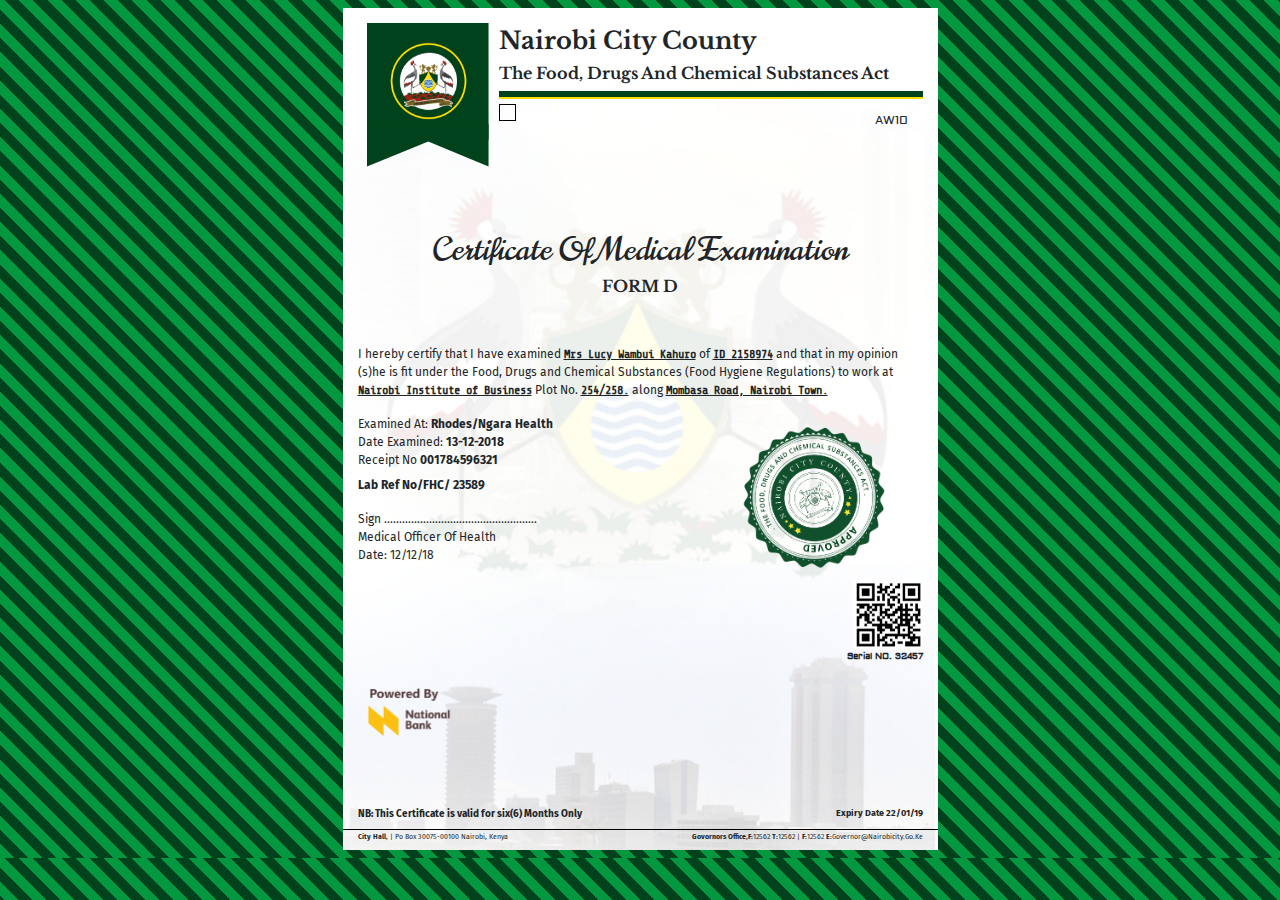
==== index.html @ 6d0f9f7b "qr code" ====
<!doctype html>
<html>
<head>
<meta charset="utf-8">
<title class="">Certificate Of Medical Examination </title>
<link href="https://fonts.googleapis.com/css?family=Libre+Baskerville:400,400i,700|Open+Sans:300,400,600,700&display=swap" rel="stylesheet">
<link href="https://fonts.googleapis.com/css?family=Aldrich|Fira+Sans:200,300,400,500,700,800,900|Norican&display=swap&subset=cyrillic" rel="stylesheet">
<link href="https://fonts.googleapis.com/css?family=Share+Tech+Mono&display=swap" rel="stylesheet">
<link rel="stylesheet" href="css/bootstrap.min.css">
<link rel="stylesheet" href="css/style.css">
</head>

<body>
<center>
	<div class="container-fluid a4-size m-2 position-relative">
		
 		 <header>
		<div class="col-12 d-flex p-0 mb-2">
	  	<div class="col-3 p-0">
			<div class="figure-img">
				<img src="img/Group 24.png">	
			 </div>		
			
		</div>
			
			<div class="col-9 p-0">
				<div class="col-12 row p-0 pt-1">
					<h2 class="text-left">Nairobi City County</h2>
					<h5 class="text-left">The food, Drugs and chemical substances act</h5>
				</div>
				
				<div class="green"></div>
				<div class="yellow"></div>
				<div class="row col-12 p-0">
					<span class="duration"><p class="serial position-absolute other-num text-right">AW10</p></span>
				</div>
			</div>
	  	</div>	
	</header>
		<section class="row">
			<div class="col-12">
				<h1 class="mt-5">Certificate Of Medical Examination </h1>
				<h5 class="mb-5">FORM D</h5>
				
<!--				main content-->
				
				<p class="mt-2 text-left col-12 mb-3 p-0">
					I hereby certify that I have examined  <span class="content-field"> Mrs Lucy Wambui Kahuro</span>    of  <span class="content-field"> ID 2158974</span>    and that in my opinion (s)he is fit under the Food, Drugs and Chemical Substances (Food Hygiene Regulations) to work at <span class="content-field"> Nairobi Institute of Business</span> Plot No. <span class="content-field">254/258.</span> along <span class="content-field">Mombasa Road, Nairobi Town.</span>
				</p>
				
<!--				examination details-->
				<div class="row">
					<div class="col-7 dropleft text-left">
					<div class="col-12 dropleft text-left mb-3 p-0">
									
					<p class="text-capitalize mb-0">Examined At: <b>Rhodes/Ngara Health</b></p>
					<p class="text-capitalize mb-0">Date Examined:<b> 13-12-2018</b></p>
					<p class="text-capitalize">Receipt No <b>001784596321</b></p>
					<p class="text-capitalize"><b>Lab Ref No/FHC/ 23589</b></p>	
				</div>
				
				<!--				examination details-->
				<div class="col-12 dropleft text-left p-0 mb-3 mt-3">
									
					<p class="text-capitalize mb-0">Sign ……………………………………………</p>
					<p class="text-capitalize mb-0">Medical Officer Of Health</p>
					<p class="text-capitalize">Date: 12/12/18</p>					
				</div>
				</div>
				<div class="col-5 dropright text-right d-flex align-items-center libre-bold justify-content-center">
					<p class="text-capitalize d-none">Official stamp</p>
					<img src="img/stamp.png" height="160px";>
				</div>
				</div>
				<div class="row footer">
					<div class="img dropright col-12">
						<img src="img/5d37325ea1ff6.png" class="dropright float-right" height="70px";>
					</div>
					<div class="text-right dropright col-12"><p class="serial">Serial NO. 32457  </p></div>
					<div class="col-6 dropleft text-left mt-3">
					<img src="img/NBK logo.png" class="nbk">
				</div>
				
				
				</div>
			</div>
		</section>
		
<!--		fotter area-->
		<div class="footer-container text-left position-absolute">
			<footer class="row">
				<div class="col-6">
					<p class="dropleft font-10"><b>NB: This Certificate is valid for six(6) Months Only</b></p>
				</div>
				<div class="col-6 text-right">
					<p class="dropleft font-9"><b>Expiry Date 22/01/19</b> </p>
				</div>
				<div class="hr1 col-12"></div>
				<div class="col-6">
					<p class="dropleft"><b>City Hall</b>, | Po Box 30075-00100 Nairobi, Kenya</p>
				</div>
				<div class="col-6 text-right">
					<p class="dropleft"><b>Govornors Office</b>,<b>F:</b>12562 <b>T:</b>12562 | <b>F:</b>12562 <b>E:</b>Governor@Nairobicity.Go.Ke </p>
				</div>
			</footer>
		</div>
	</div>	
</center>
</body>
</html>
---- css/style.css ----
@charset "utf-8";
/* CSS Document */
body{
	font-family: 'Open Sans', sans-serif;
	font-size: 12px;
	background: repeating-linear-gradient(    45deg,    #039840,    #039840 10px,    #00421b 10px,    #00421b 20px  );
}
.libre-bold{
	font-family: 'Libre Baskerville', serif;
	font-weight: bold;
}
.libre-reg{
	font-family: 'Libre Baskerville', serif;
	font-weight:300;
}
.a4-size{
	width: 595px;
    height: 842px;
   
    background: url("img/Group 31.jpg");
    /* background-attachment: fixed; */
    background-size: cover;
    background-repeat: no-repeat;
	padding-top: 15px;
	padding-bottom: 15px;
}
.qr-container{
	width: 105px;
	height: 105px;
	border: 1px solid black;
}
p{
	margin-bottom:7.5px;
}
h4{
	font-size: 15px;
	font-weight: bold;
}

header h3{
	font-size: 27px;
	font-weight: bold;
	text-transform: uppercase;
	white-space: nowrap;
}

header h2{
	font-size: 24px;
	font-weight: bold;
	font-family: 'Libre Baskerville', serif;
	text-transform: capitalize;
	white-space: nowrap;
}

header h5,h5{
	font-size: 16px;
	font-weight: bold;
	font-family: 'Libre Baskerville', serif;
	text-transform: capitalize;
	white-space: nowrap;
}


.duration{
	    padding: 7.5px;
    border: 1px solid black;
}
.table td{
	padding: 7.5px;
}

.green{
	display: block;
	height: 8px;
	color: green;
	width: 100%;
	background: #00421B;
	border-bottom: 2px solid #FFDE00;
	margin-bottom: 5px;
}

.note{
	font-size: 8px;
}

.nbk{
	    height: 50px;
    /* float: right; */
    /* height: 30px; */
    /* position: absolute; */
    right: 10px;
    bottom: -35px;
}
.locence-no{
	background: rgba(255, 222, 0, .35);
}
h1{
	font-family: 'Norican', cursive;
	font-size: 32px;
}
p{
	font-family: 'Fira Sans', sans-serif;
}
h2{
	    font-size: 34px;
    font-weight: bold;
    font-family: ro;
}
.serial{
	font-family: 'Aldrich', sans-serif;
}
.hr1{
	background: black;
	width: 100%;
	height: 1px;
	margin-bottom: 2px;
}
.footer{
	font-size: 9px;
    font-weight: 700;
}

.hr2{
	background: black;
	width: 100%;
	height: 4px;
}

.other-num{
	left: 15px;
	right: 15px;
    font-size: 12px;
    font-weight: 500;
    top: 8px;
}
.content-field{
	font-family: 'Share Tech Mono', monospace;
    font-weight: bold;
    text-decoration: underline;
}
footer p{
	font-size: 7px;
}
.footer-container{
	
	bottom: 0px;
	width: 95%;
}
.font-10{
	font-size: 10px !important;
}
.font-9{
	font-size: 9px !important;
}
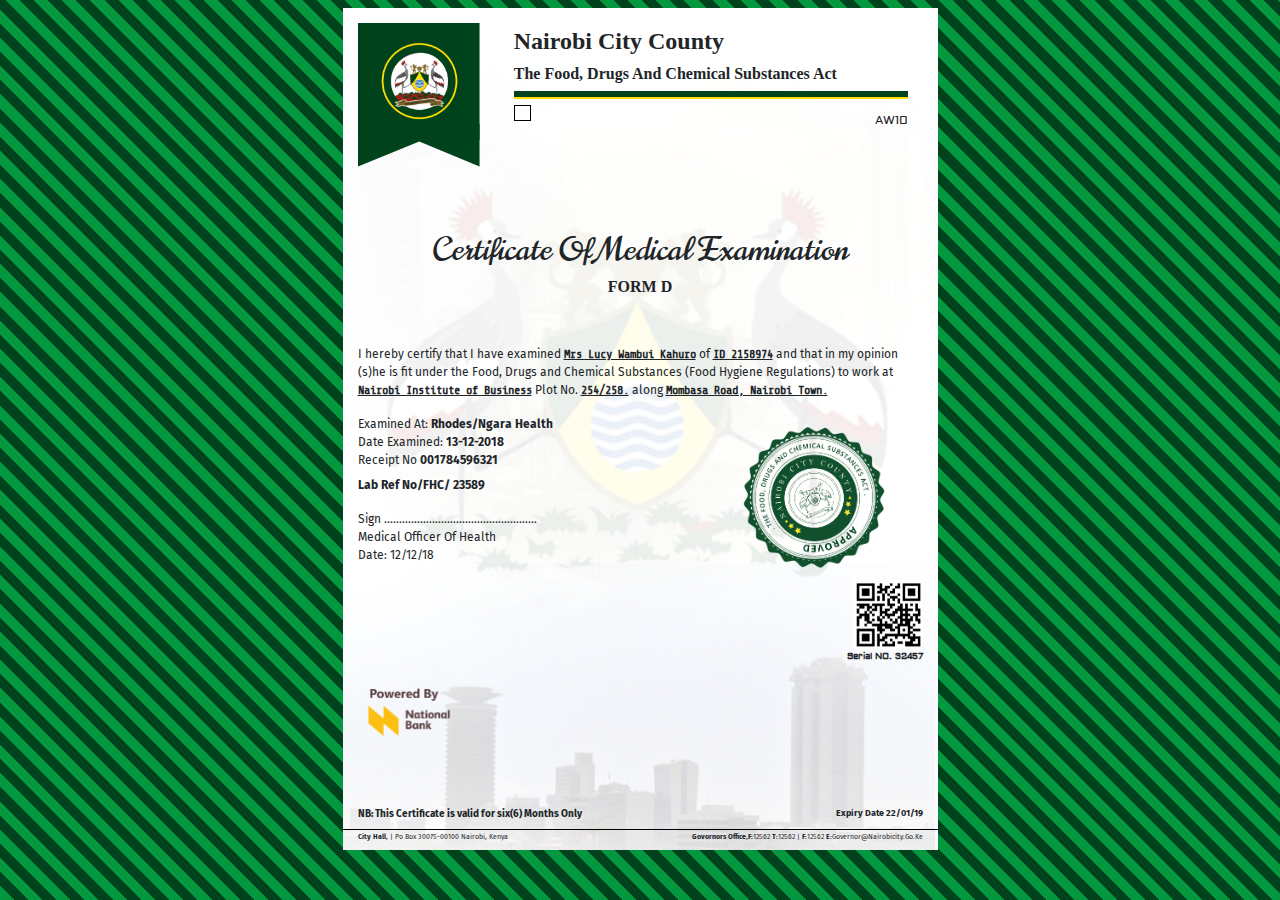
==== commit 1c583362: "print styling" ====
--- a/index.html
+++ b/index.html
@@ -1,110 +1,106 @@
 <!doctype html>
 <html>
-<head>
-<meta charset="utf-8">
-<title class="">Certificate Of Medical Examination </title>
-<link href="https://fonts.googleapis.com/css?family=Libre+Baskerville:400,400i,700|Open+Sans:300,400,600,700&display=swap" rel="stylesheet">
-<link href="https://fonts.googleapis.com/css?family=Aldrich|Fira+Sans:200,300,400,500,700,800,900|Norican&display=swap&subset=cyrillic" rel="stylesheet">
-<link href="https://fonts.googleapis.com/css?family=Share+Tech+Mono&display=swap" rel="stylesheet">
-<link rel="stylesheet" href="css/bootstrap.min.css">
-<link rel="stylesheet" href="css/style.css">
-</head>
-
-<body>
-<center>
-	<div class="container-fluid a4-size m-2 position-relative">
-		
- 		 <header>
-		<div class="col-12 d-flex p-0 mb-2">
-	  	<div class="col-3 p-0">
-			<div class="figure-img">
-				<img src="img/Group 24.png">	
-			 </div>		
-			
+	<head>
+		<meta charset="utf-8">
+		<title class="">Certificate Of Medical Examination </title>
+		<!-- <link href="https://fonts.googleapis.com/css?family=Libre+Baskerville:400,400i,700|Open+Sans:300,400,600,700&display=swap" rel="stylesheet"> -->
+		<link href="https://fonts.googleapis.com/css?family=Roboto:400,500,700&display=swap" rel="stylesheet">
+		<link href="https://fonts.googleapis.com/css?family=Aldrich|Fira+Sans:200,300,400,500,700,800,900|Norican&display=swap&subset=cyrillic" rel="stylesheet">
+		<link href="https://fonts.googleapis.com/css?family=Share+Tech+Mono&display=swap" rel="stylesheet">
+		<link rel="stylesheet" href="css/bootstrap.min.css">
+		<link rel="stylesheet" href="css/style.css">
+	</head>
+	<body>
+		<div class="container-fluid a4-size m-2 position-relative">
+			<header>
+				<div class="container-fluid">
+					<div class="row mb-2">
+						<div class="col-3 p-0">
+							<div class="figure-img">
+								<img src="img/Group 24.png">
+							</div>
+						</div>
+						<div class="col-9 pt-1">
+							<div class="cert-title">
+								<h2>Nairobi City County</h2>
+								<h5>The food, Drugs and chemical substances act</h5>
+							</div>
+							<div class="green"></div>
+							<div class="yellow"></div>
+							<div class="row">
+								<div class="col-12">
+									<span class="duration">
+										<p class="serial position-absolute other-num text-right">AW10</p>
+									</span>
+								</div>
+							</div>
+						</div>
+					</div>
+				</div>
+			</header>
+			<section class="row">
+				<div class="col-12">
+					<div class="cert-heading">
+						<h1 class="mt-5">Certificate Of Medical Examination </h1>
+						<h5 class="mb-5">FORM D</h5>
+					</div>
+					<!--				main content-->
+					<p class="mt-2 text-left col-12 mb-3 p-0">
+						I hereby certify that I have examined <span class="content-field"> Mrs Lucy Wambui Kahuro</span> of <span class="content-field"> ID 2158974</span> and that in my opinion (s)he is fit under the Food, Drugs and Chemical Substances (Food
+						Hygiene Regulations) to work at <span class="content-field"> Nairobi Institute of Business</span> Plot No. <span class="content-field">254/258.</span> along <span class="content-field">Mombasa Road, Nairobi Town.</span>
+					</p>
+					<!--				examination details-->
+					<div class="row">
+						<div class="col-7 dropleft text-left">
+							<div class="col-12 dropleft text-left mb-3 p-0">
+								<p class="text-capitalize mb-0">Examined At: <b>Rhodes/Ngara Health</b></p>
+								<p class="text-capitalize mb-0">Date Examined:<b> 13-12-2018</b></p>
+								<p class="text-capitalize">Receipt No <b>001784596321</b></p>
+								<p class="text-capitalize"><b>Lab Ref No/FHC/ 23589</b></p>
+							</div>
+							<!--				examination details-->
+							<div class="col-12 dropleft text-left p-0 mb-3 mt-3">
+								<p class="text-capitalize mb-0">Sign ……………………………………………</p>
+								<p class="text-capitalize mb-0">Medical Officer Of Health</p>
+								<p class="text-capitalize">Date: 12/12/18</p>
+							</div>
+						</div>
+						<div class="col-5 dropright text-right d-flex align-items-center libre-bold justify-content-center stamp">
+							<p class="text-capitalize d-none">Official stamp</p>
+							<img src="img/stamp.png" height="160px" ;>
+						</div>
+					</div>
+					<div class="row footer">
+						<div class="img dropright col-12">
+							<img src="img/5d37325ea1ff6.png" class="dropright float-right" height="70px" ;>
+						</div>
+						<div class="text-right dropright col-12">
+							<p class="serial">Serial NO. 32457 </p>
+						</div>
+						<div class="col-6 dropleft text-left mt-3">
+							<img src="img/NBK logo.png" class="nbk">
+						</div>
+					</div>
+				</div>
+			</section>
+			<!--		fotter area-->
+			<div class="footer-container text-left position-absolute">
+				<footer class="row">
+					<div class="col-6">
+						<p class="dropleft font-10"><b>NB: This Certificate is valid for six(6) Months Only</b></p>
+					</div>
+					<div class="col-6 text-right">
+						<p class="dropleft font-9"><b>Expiry Date 22/01/19</b> </p>
+					</div>
+					<div class="hr1 col-12"></div>
+					<div class="col-6">
+						<p class="dropleft"><b>City Hall</b>, | Po Box 30075-00100 Nairobi, Kenya</p>
+					</div>
+					<div class="col-6 text-right">
+						<p class="dropleft"><b>Govornors Office</b>,<b>F:</b>12562 <b>T:</b>12562 | <b>F:</b>12562 <b>E:</b>Governor@Nairobicity.Go.Ke </p>
+					</div>
+				</footer>
+			</div>
 		</div>
-			
-			<div class="col-9 p-0">
-				<div class="col-12 row p-0 pt-1">
-					<h2 class="text-left">Nairobi City County</h2>
-					<h5 class="text-left">The food, Drugs and chemical substances act</h5>
-				</div>
-				
-				<div class="green"></div>
-				<div class="yellow"></div>
-				<div class="row col-12 p-0">
-					<span class="duration"><p class="serial position-absolute other-num text-right">AW10</p></span>
-				</div>
-			</div>
-	  	</div>	
-	</header>
-		<section class="row">
-			<div class="col-12">
-				<h1 class="mt-5">Certificate Of Medical Examination </h1>
-				<h5 class="mb-5">FORM D</h5>
-				
-<!--				main content-->
-				
-				<p class="mt-2 text-left col-12 mb-3 p-0">
-					I hereby certify that I have examined  <span class="content-field"> Mrs Lucy Wambui Kahuro</span>    of  <span class="content-field"> ID 2158974</span>    and that in my opinion (s)he is fit under the Food, Drugs and Chemical Substances (Food Hygiene Regulations) to work at <span class="content-field"> Nairobi Institute of Business</span> Plot No. <span class="content-field">254/258.</span> along <span class="content-field">Mombasa Road, Nairobi Town.</span>
-				</p>
-				
-<!--				examination details-->
-				<div class="row">
-					<div class="col-7 dropleft text-left">
-					<div class="col-12 dropleft text-left mb-3 p-0">
-									
-					<p class="text-capitalize mb-0">Examined At: <b>Rhodes/Ngara Health</b></p>
-					<p class="text-capitalize mb-0">Date Examined:<b> 13-12-2018</b></p>
-					<p class="text-capitalize">Receipt No <b>001784596321</b></p>
-					<p class="text-capitalize"><b>Lab Ref No/FHC/ 23589</b></p>	
-				</div>
-				
-				<!--				examination details-->
-				<div class="col-12 dropleft text-left p-0 mb-3 mt-3">
-									
-					<p class="text-capitalize mb-0">Sign ……………………………………………</p>
-					<p class="text-capitalize mb-0">Medical Officer Of Health</p>
-					<p class="text-capitalize">Date: 12/12/18</p>					
-				</div>
-				</div>
-				<div class="col-5 dropright text-right d-flex align-items-center libre-bold justify-content-center">
-					<p class="text-capitalize d-none">Official stamp</p>
-					<img src="img/stamp.png" height="160px";>
-				</div>
-				</div>
-				<div class="row footer">
-					<div class="img dropright col-12">
-						<img src="img/5d37325ea1ff6.png" class="dropright float-right" height="70px";>
-					</div>
-					<div class="text-right dropright col-12"><p class="serial">Serial NO. 32457  </p></div>
-					<div class="col-6 dropleft text-left mt-3">
-					<img src="img/NBK logo.png" class="nbk">
-				</div>
-				
-				
-				</div>
-			</div>
-		</section>
-		
-<!--		fotter area-->
-		<div class="footer-container text-left position-absolute">
-			<footer class="row">
-				<div class="col-6">
-					<p class="dropleft font-10"><b>NB: This Certificate is valid for six(6) Months Only</b></p>
-				</div>
-				<div class="col-6 text-right">
-					<p class="dropleft font-9"><b>Expiry Date 22/01/19</b> </p>
-				</div>
-				<div class="hr1 col-12"></div>
-				<div class="col-6">
-					<p class="dropleft"><b>City Hall</b>, | Po Box 30075-00100 Nairobi, Kenya</p>
-				</div>
-				<div class="col-6 text-right">
-					<p class="dropleft"><b>Govornors Office</b>,<b>F:</b>12562 <b>T:</b>12562 | <b>F:</b>12562 <b>E:</b>Governor@Nairobicity.Go.Ke </p>
-				</div>
-			</footer>
-		</div>
-	</div>	
-</center>
-</body>
-</html>
+	</body>
+</html>--- a/css/style.css
+++ b/css/style.css
@@ -1,154 +1,220 @@
 @charset "utf-8";
+
 /* CSS Document */
-body{
-	font-family: 'Open Sans', sans-serif;
-	font-size: 12px;
-	background: repeating-linear-gradient(    45deg,    #039840,    #039840 10px,    #00421b 10px,    #00421b 20px  );
-}
-.libre-bold{
-	font-family: 'Libre Baskerville', serif;
-	font-weight: bold;
-}
-.libre-reg{
-	font-family: 'Libre Baskerville', serif;
-	font-weight:300;
-}
-.a4-size{
-	width: 595px;
+body {
+    /* font-family: 'Open Sans', sans-serif; */
+    font-family: 'Roboto', sans-serif;
+    font-size: 12px;
+    background: repeating-linear-gradient(45deg, #039840, #039840 10px, #00421b 10px, #00421b 20px);
+    background-repeat: no-repeat;
+    min-height: 100vh;
+    display: flex;
+    justify-content: center;
+}
+
+* {
+  box-sizing: border-box;
+}
+
+.libre-bold {
+    font-family: 'Libre Baskerville', serif;
+    font-weight: bold;
+}
+
+.libre-reg {
+    font-family: 'Libre Baskerville', serif;
+    font-weight: 300;
+}
+
+.a4-size {
+    width: 595px;
     height: 842px;
-   
     background: url("img/Group 31.jpg");
     /* background-attachment: fixed; */
     background-size: cover;
     background-repeat: no-repeat;
-	padding-top: 15px;
-	padding-bottom: 15px;
-}
-.qr-container{
-	width: 105px;
-	height: 105px;
-	border: 1px solid black;
-}
-p{
-	margin-bottom:7.5px;
-}
-h4{
-	font-size: 15px;
-	font-weight: bold;
-}
-
-header h3{
-	font-size: 27px;
-	font-weight: bold;
-	text-transform: uppercase;
-	white-space: nowrap;
-}
-
-header h2{
-	font-size: 24px;
-	font-weight: bold;
-	font-family: 'Libre Baskerville', serif;
-	text-transform: capitalize;
-	white-space: nowrap;
-}
-
-header h5,h5{
-	font-size: 16px;
-	font-weight: bold;
-	font-family: 'Libre Baskerville', serif;
-	text-transform: capitalize;
-	white-space: nowrap;
-}
-
-
-.duration{
-	    padding: 7.5px;
+    padding-top: 15px;
+    padding-bottom: 15px;
+}
+
+.qr-container {
+    width: 105px;
+    height: 105px;
     border: 1px solid black;
 }
-.table td{
-	padding: 7.5px;
-}
-
-.green{
-	display: block;
-	height: 8px;
-	color: green;
-	width: 100%;
-	background: #00421B;
-	border-bottom: 2px solid #FFDE00;
-	margin-bottom: 5px;
-}
-
-.note{
-	font-size: 8px;
-}
-
-.nbk{
-	    height: 50px;
+
+p {
+    margin-bottom: 7.5px;
+}
+
+h4 {
+    font-size: 15px;
+    font-weight: bold;
+}
+
+header h3 {
+    font-size: 27px;
+    font-weight: bold;
+    text-transform: uppercase;
+    white-space: nowrap;
+}
+
+header h2 {
+    font-size: 24px;
+    font-weight: bold;
+    font-family: 'Libre Baskerville', serif;
+    text-transform: capitalize;
+    white-space: nowrap;
+}
+
+header h5,
+h5 {
+    font-size: 16px;
+    font-weight: bold;
+    font-family: 'Libre Baskerville', serif;
+    text-transform: capitalize;
+    white-space: nowrap;
+}
+
+.cert-heading {
+    text-align: center;
+}
+
+.duration {
+    height: 7.5px;
+    padding: 0 7.5px;
+    border: 1px solid black;
+}
+
+.table td {
+    padding: 7.5px;
+}
+
+.green {
+    display: block;
+    height: 8px;
+    color: green;
+    width: 100%;
+    background: #00421B;
+    border-bottom: 2px solid #FFDE00;
+    margin-bottom: 5px;
+}
+
+.note {
+    font-size: 8px;
+}
+
+.nbk {
+    height: 50px;
     /* float: right; */
     /* height: 30px; */
     /* position: absolute; */
     right: 10px;
     bottom: -35px;
 }
-.locence-no{
-	background: rgba(255, 222, 0, .35);
-}
-h1{
-	font-family: 'Norican', cursive;
-	font-size: 32px;
-}
-p{
-	font-family: 'Fira Sans', sans-serif;
-}
-h2{
-	    font-size: 34px;
+
+.locence-no {
+    background: rgba(255, 222, 0, .35);
+}
+
+h1 {
+    font-family: 'Norican', cursive;
+    font-size: 32px;
+}
+
+p {
+    font-family: 'Fira Sans', sans-serif;
+}
+
+h2 {
+    font-size: 34px;
     font-weight: bold;
     font-family: ro;
 }
-.serial{
-	font-family: 'Aldrich', sans-serif;
-}
-.hr1{
-	background: black;
-	width: 100%;
-	height: 1px;
-	margin-bottom: 2px;
-}
-.footer{
-	font-size: 9px;
+
+.serial {
+    font-family: 'Aldrich', sans-serif;
+}
+
+.hr1 {
+    background: black;
+    width: 100%;
+    height: 1px;
+    margin-bottom: 2px;
+}
+
+.footer {
+    font-size: 9px;
     font-weight: 700;
 }
 
-.hr2{
-	background: black;
-	width: 100%;
-	height: 4px;
-}
-
-.other-num{
-	left: 15px;
-	right: 15px;
+.hr2 {
+    background: black;
+    width: 100%;
+    height: 4px;
+}
+
+.other-num {
+    left: 15px;
+    right: 15px;
     font-size: 12px;
     font-weight: 500;
     top: 8px;
 }
-.content-field{
-	font-family: 'Share Tech Mono', monospace;
+
+.content-field {
+    font-family: 'Share Tech Mono', monospace;
     font-weight: bold;
     text-decoration: underline;
 }
-footer p{
-	font-size: 7px;
-}
-.footer-container{
-	
-	bottom: 0px;
-	width: 95%;
-}
-.font-10{
-	font-size: 10px !important;
-}
-.font-9{
-	font-size: 9px !important;
+
+footer p {
+    font-size: 7px;
+}
+
+.footer-container {
+    bottom: 0px;
+    width: 95%;
+}
+
+.font-10 {
+    font-size: 10px !important;
+}
+
+.font-9 {
+    font-size: 9px !important;
+}
+
+@media print {
+    body {
+
+        max-height: 100vh;
+        overflow: hidden;
+    }
+
+    .figure-img img {
+        width: 100%;
+    }
+
+    .cert-title h2 {
+        font-size: 50px;
+
+    }
+
+    .cert-title h5 {
+        font-size: 30px;
+    }
+
+    p {
+        font-size: 20px !important;
+    }
+
+    .a4-size {
+        margin: 5px 7px;
+        height: calc(100vh - 19px);
+        width: 100%;
+    }
+    .stamp img {
+      height: 300px;
+    }
 }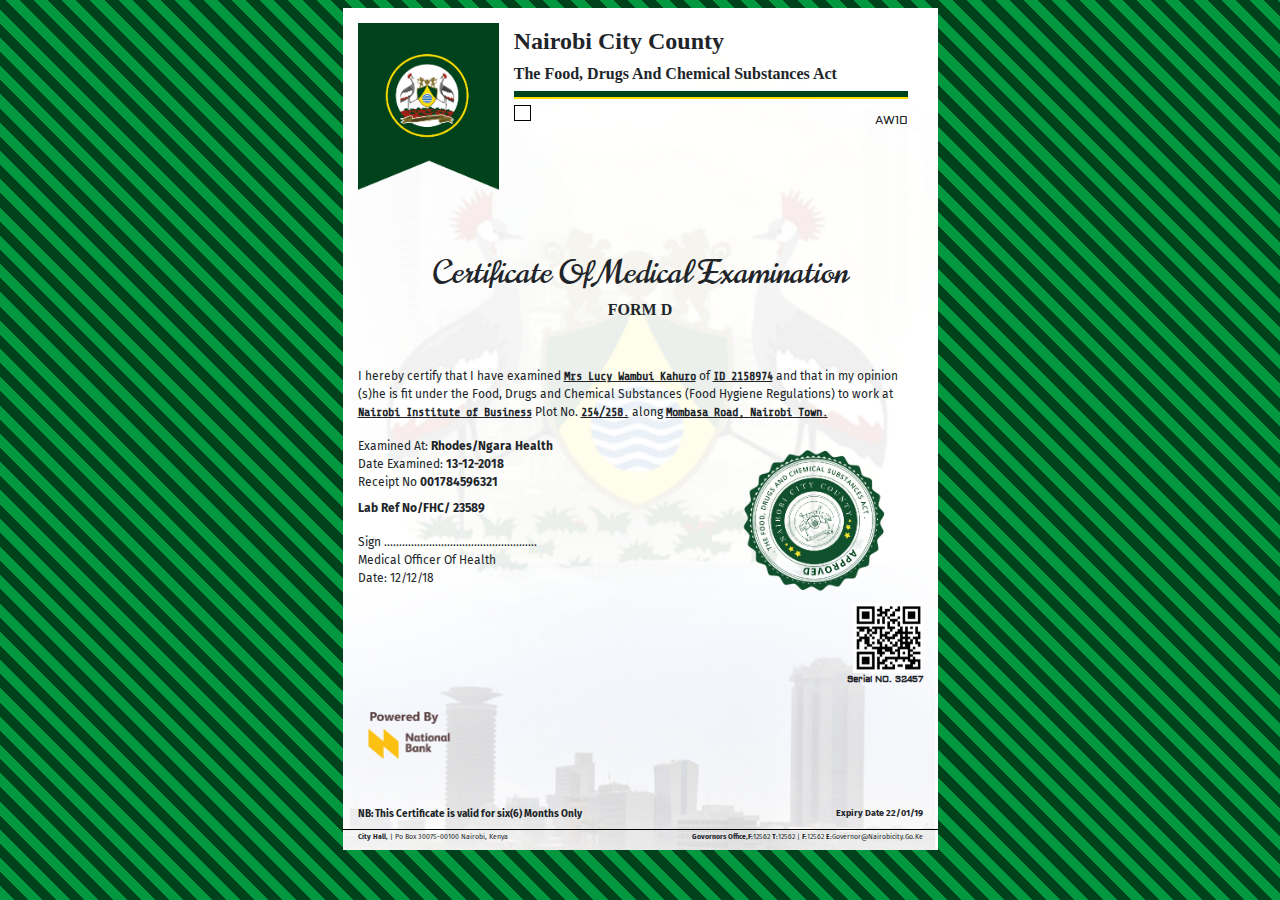
==== commit 5afe095a: "logo updated" ====
--- a/index.html
+++ b/index.html
@@ -17,7 +17,7 @@
 					<div class="row mb-2">
 						<div class="col-3 p-0">
 							<div class="figure-img">
-								<img src="img/Group 24.png">
+								<img src="img/Group 23.png" >
 							</div>
 						</div>
 						<div class="col-9 pt-1">
--- a/css/style.css
+++ b/css/style.css
@@ -13,7 +13,7 @@
 }
 
 * {
-  box-sizing: border-box;
+    box-sizing: border-box;
 }
 
 .libre-bold {
@@ -178,12 +178,15 @@
 }
 
 .font-10 {
-    font-size: 10px !important;
+    font-size: 10px;
 }
 
 .font-9 {
-    font-size: 9px !important;
-}
+    font-size: 9px;
+}
+.figure-img img {
+        width: 100%;
+    }
 
 @media print {
     body {
@@ -198,11 +201,18 @@
 
     .cert-title h2 {
         font-size: 50px;
-
     }
 
     .cert-title h5 {
-        font-size: 30px;
+        font-size: 27px;
+    }
+
+    .cert-heading h1 {
+        font-size: 60px;
+    }
+
+    .cert-heading h5 {
+        font-size: 40px;
     }
 
     p {
@@ -214,7 +224,13 @@
         height: calc(100vh - 19px);
         width: 100%;
     }
+
     .stamp img {
-      height: 300px;
+        height: 300px;
+    }
+
+    .font-9,
+    .font-10 {
+        font-size: 16px;
     }
 }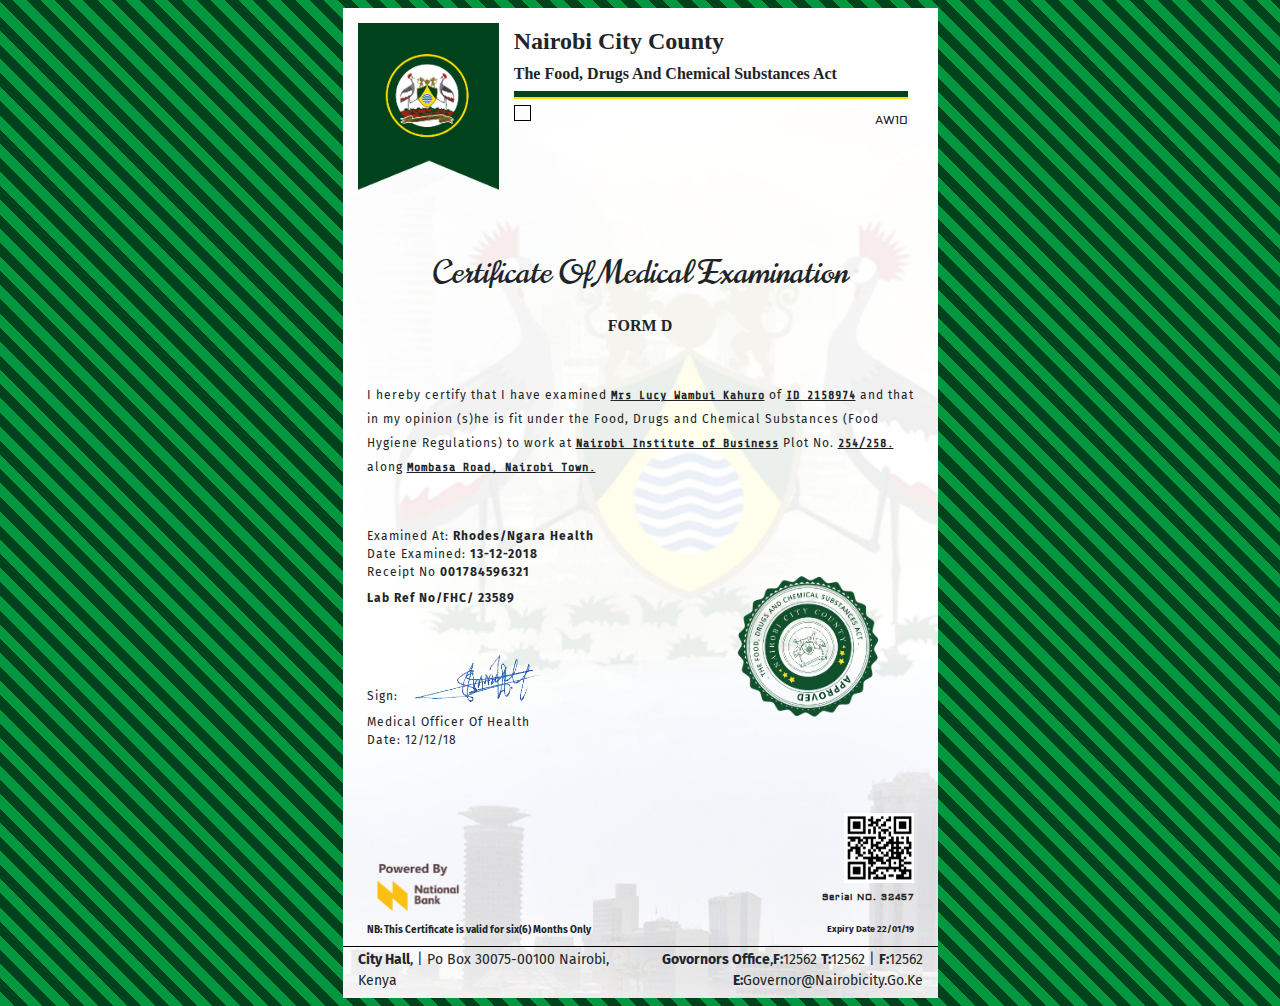
==== commit 5a65b35b: "signature and space" ====
--- a/index.html
+++ b/index.html
@@ -39,18 +39,18 @@
 				</div>
 			</header>
 			<section class="row">
-				<div class="col-12">
-					<div class="cert-heading">
-						<h1 class="mt-5">Certificate Of Medical Examination </h1>
+				<div class="col-12 px-4">
+					<div class="cert-heading mt-3">
+						<h1 class="mt-5 mb-4">Certificate Of Medical Examination </h1>
 						<h5 class="mb-5">FORM D</h5>
 					</div>
 					<!--				main content-->
-					<p class="mt-2 text-left col-12 mb-3 p-0">
+					<p class="mt-2 text-left col-12 mb-5 p-0 spacing-1 line-height-2">
 						I hereby certify that I have examined <span class="content-field"> Mrs Lucy Wambui Kahuro</span> of <span class="content-field"> ID 2158974</span> and that in my opinion (s)he is fit under the Food, Drugs and Chemical Substances (Food
 						Hygiene Regulations) to work at <span class="content-field"> Nairobi Institute of Business</span> Plot No. <span class="content-field">254/258.</span> along <span class="content-field">Mombasa Road, Nairobi Town.</span>
 					</p>
 					<!--				examination details-->
-					<div class="row">
+					<div class="row mt-5 mb-5 spacing-1">
 						<div class="col-7 dropleft text-left">
 							<div class="col-12 dropleft text-left mb-3 p-0">
 								<p class="text-capitalize mb-0">Examined At: <b>Rhodes/Ngara Health</b></p>
@@ -59,8 +59,8 @@
 								<p class="text-capitalize"><b>Lab Ref No/FHC/ 23589</b></p>
 							</div>
 							<!--				examination details-->
-							<div class="col-12 dropleft text-left p-0 mb-3 mt-3">
-								<p class="text-capitalize mb-0">Sign ……………………………………………</p>
+							<div class="col-12 dropleft text-left p-0 mb-3 mt-5">
+								<p class="text-capitalize mb-0 d-flex align-items-end pb-2"><span>Sign: </span><span><img src="img/sign.png" class="signature ml-3"></span></p>
 								<p class="text-capitalize mb-0">Medical Officer Of Health</p>
 								<p class="text-capitalize">Date: 12/12/18</p>
 							</div>
@@ -70,34 +70,37 @@
 							<img src="img/stamp.png" height="160px" ;>
 						</div>
 					</div>
-					<div class="row footer">
-						<div class="img dropright col-12">
-							<img src="img/5d37325ea1ff6.png" class="dropright float-right" height="70px" ;>
-						</div>
-						<div class="text-right dropright col-12">
-							<p class="serial">Serial NO. 32457 </p>
-						</div>
-						<div class="col-6 dropleft text-left mt-3">
+					<div class="row footer margin spacing-1">
+						<div class="col-6 dropleft text-left mt-3 d-flex align-items-end">
 							<img src="img/NBK logo.png" class="nbk">
 						</div>
+						<div class="col-6">
+							<div class="img dropright col-12 p-0 d-flex justify-content-end">
+							<img src="img/5d37325ea1ff6.png" class="qr-code">
+						</div>
+						<div class="text-right">
+							<p class="serial  mt-2">Serial NO. 32457 </p>
+						</div>
+						</div>
+						
 					</div>
 				</div>
 			</section>
 			<!--		fotter area-->
 			<div class="footer-container text-left position-absolute">
-				<footer class="row">
-					<div class="col-6">
+				<footer class="row font-14">
+					<div class="col-6 pl-4 font-14">
 						<p class="dropleft font-10"><b>NB: This Certificate is valid for six(6) Months Only</b></p>
 					</div>
-					<div class="col-6 text-right">
+					<div class="col-6 text-right pr-4 font-14">
 						<p class="dropleft font-9"><b>Expiry Date 22/01/19</b> </p>
 					</div>
-					<div class="hr1 col-12"></div>
+					<div class="hr1 col-12 px-4"></div>
 					<div class="col-6">
-						<p class="dropleft"><b>City Hall</b>, | Po Box 30075-00100 Nairobi, Kenya</p>
+						<p class="dropleft font-14"><b>City Hall</b>, | Po Box 30075-00100 Nairobi, Kenya</p>
 					</div>
 					<div class="col-6 text-right">
-						<p class="dropleft"><b>Govornors Office</b>,<b>F:</b>12562 <b>T:</b>12562 | <b>F:</b>12562 <b>E:</b>Governor@Nairobicity.Go.Ke </p>
+						<p class="dropleft font-14"><b>Govornors Office</b>,<b>F:</b>12562 <b>T:</b>12562 | <b>F:</b>12562 <b>E:</b>Governor@Nairobicity.Go.Ke </p>
 					</div>
 				</footer>
 			</div>
--- a/css/style.css
+++ b/css/style.css
@@ -11,6 +11,9 @@
     display: flex;
     justify-content: center;
 }
+.qr-code{
+	height: 70px;
+}
 
 * {
     box-sizing: border-box;
@@ -28,7 +31,7 @@
 
 .a4-size {
     width: 595px;
-    height: 842px;
+    min-height: 990px;
     background: url("img/Group 31.jpg");
     /* background-attachment: fixed; */
     background-size: cover;
@@ -194,6 +197,21 @@
         max-height: 100vh;
         overflow: hidden;
     }
+	
+	.margin{
+		margin-top: 130px !important;
+	}
+	
+	.nbk{
+		height: 100px !important;
+	}
+	.signature{
+		height: 78px !important;
+	}
+	
+	.qr-code{
+		height: 140px !important;
+	}
 
     .figure-img img {
         width: 100%;
@@ -231,6 +249,28 @@
 
     .font-9,
     .font-10 {
-        font-size: 16px;
-    }
-}+        font-size: 14px;
+    }
+	
+	.font-14{
+		font-size: 14px !important;
+	}
+}
+
+.signature{
+	height: 50px;
+}
+.spacing-1{
+	letter-spacing: 1px !important;
+}
+
+.font-12{
+	font-size: 12px !important;
+}
+.font-14{
+	font-size:14px;
+}
+
+.line-height-2{
+	line-height: 2;
+}
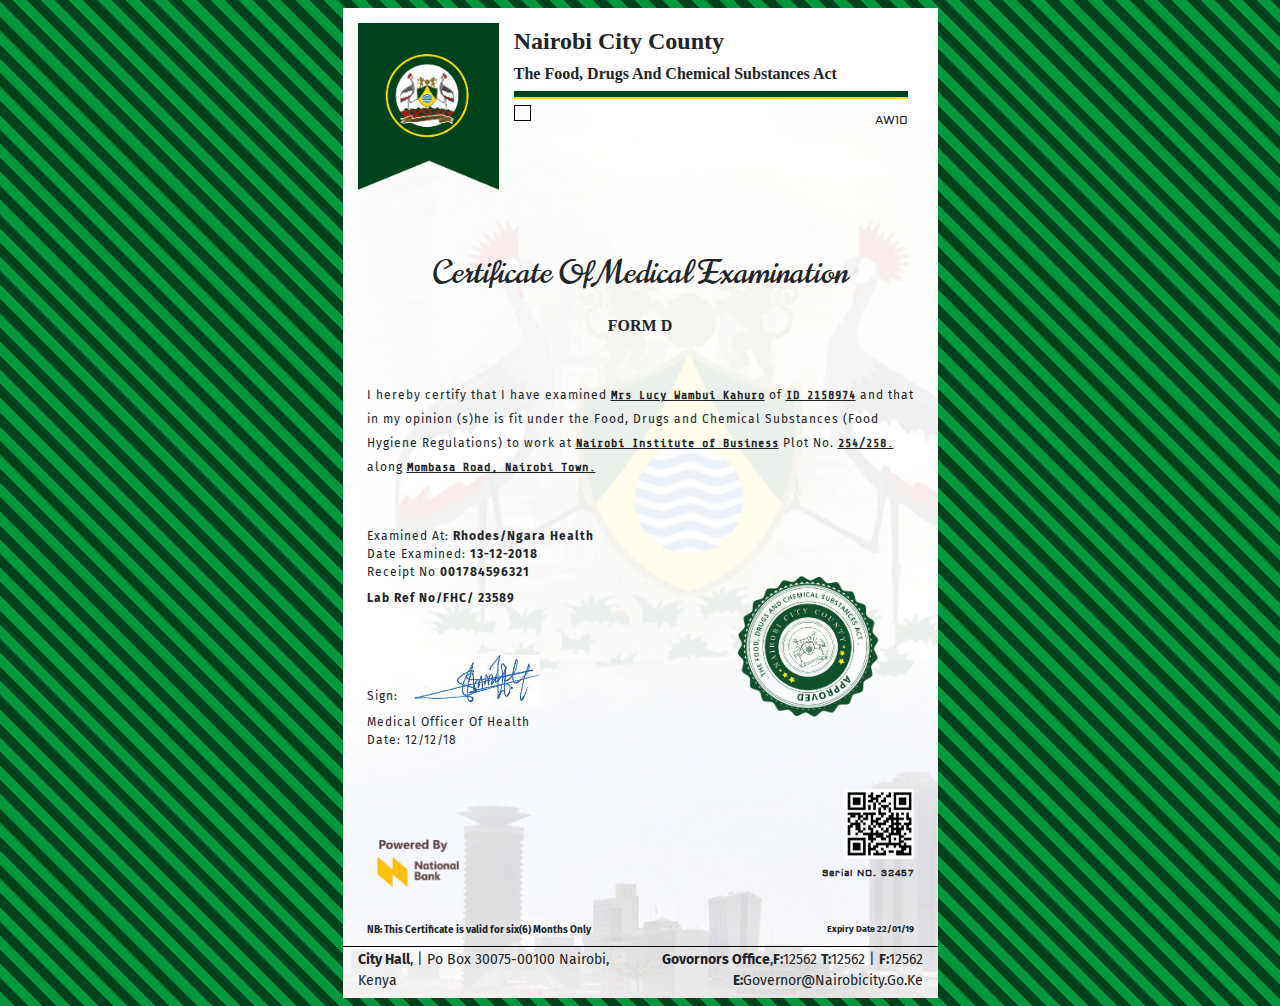
==== commit 2e6ceb8c: "signature changed" ====
--- a/index.html
+++ b/index.html
@@ -50,7 +50,7 @@
 						Hygiene Regulations) to work at <span class="content-field"> Nairobi Institute of Business</span> Plot No. <span class="content-field">254/258.</span> along <span class="content-field">Mombasa Road, Nairobi Town.</span>
 					</p>
 					<!--				examination details-->
-					<div class="row mt-5 mb-5 spacing-1">
+					<div class="row mt-5 mb-4 spacing-1">
 						<div class="col-7 dropleft text-left">
 							<div class="col-12 dropleft text-left mb-3 p-0">
 								<p class="text-capitalize mb-0">Examined At: <b>Rhodes/Ngara Health</b></p>
--- a/css/style.css
+++ b/css/style.css
@@ -199,7 +199,7 @@
     }
 	
 	.margin{
-		margin-top: 130px !important;
+		margin-top: 80px !important;
 	}
 	
 	.nbk{
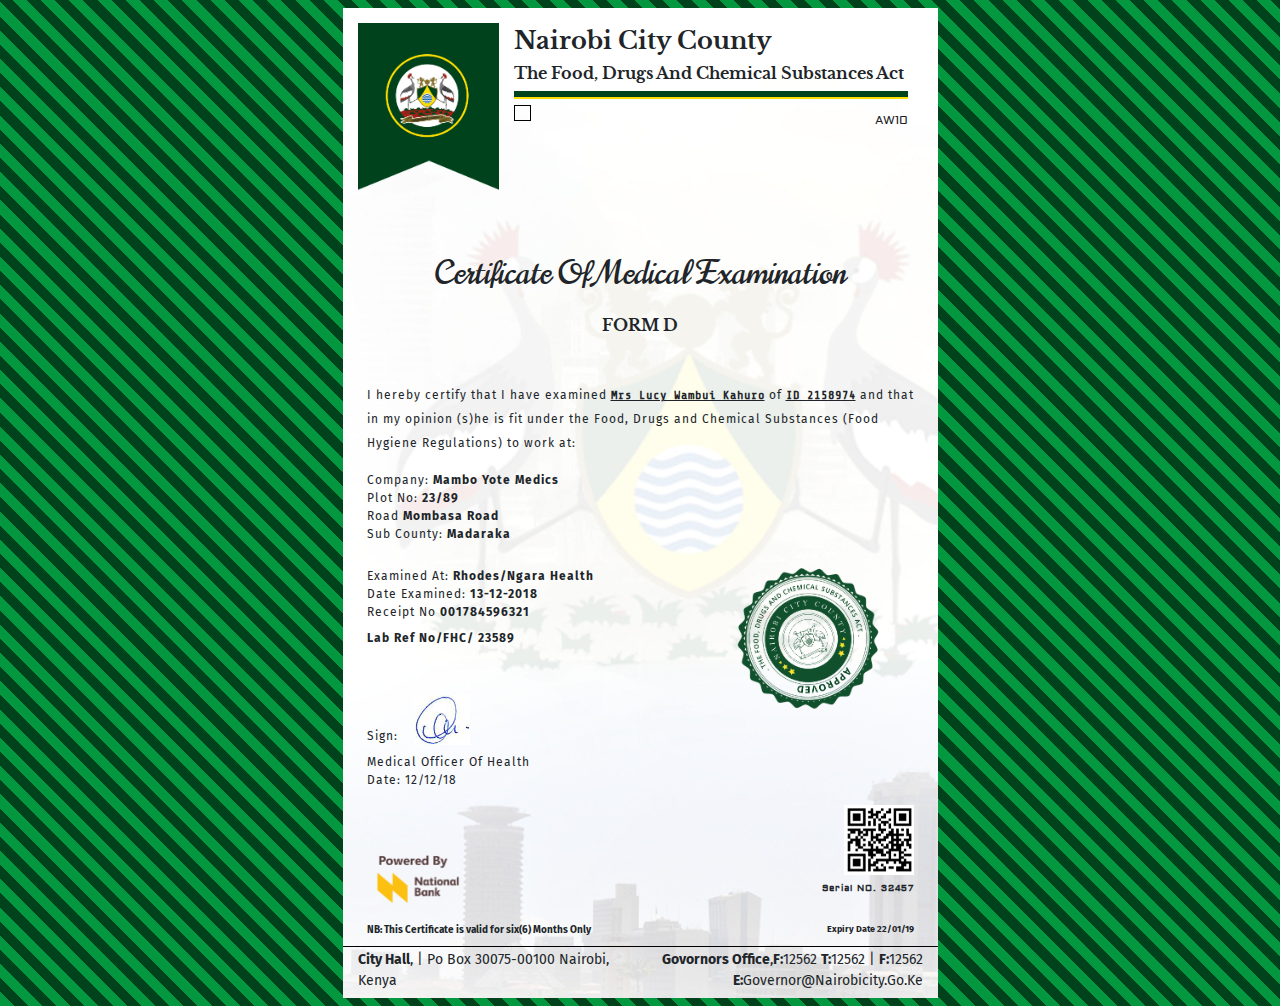
==== commit 2fa72084: "new signatures" ====
--- a/index.html
+++ b/index.html
@@ -45,14 +45,22 @@
 						<h5 class="mb-5">FORM D</h5>
 					</div>
 					<!--				main content-->
-					<p class="mt-2 text-left col-12 mb-5 p-0 spacing-1 line-height-2">
+					<p class=" text-left col-12 mb-3 p-0 spacing-1 line-height-2">
 						I hereby certify that I have examined <span class="content-field"> Mrs Lucy Wambui Kahuro</span> of <span class="content-field"> ID 2158974</span> and that in my opinion (s)he is fit under the Food, Drugs and Chemical Substances (Food
-						Hygiene Regulations) to work at <span class="content-field"> Nairobi Institute of Business</span> Plot No. <span class="content-field">254/258.</span> along <span class="content-field">Mombasa Road, Nairobi Town.</span>
+						Hygiene Regulations) to work at:
 					</p>
 					<!--				examination details-->
-					<div class="row mt-5 mb-4 spacing-1">
+					<div class="row mt-0 spacing-1">
 						<div class="col-7 dropleft text-left">
-							<div class="col-12 dropleft text-left mb-3 p-0">
+							
+							<div class="col-12 dropleft text-left mb-4 p-0">
+								<p class="text-capitalize mb-0">Company: <b>Mambo yote medics</b></p>
+								<p class="text-capitalize mb-0">Plot No:<b> 23/89</b></p>
+								<p class="text-capitalize mb-0">Road <b>Mombasa Road</b></p>
+								<p class="text-capitalize">Sub county: <b>madaraka</b></p>
+							</div>
+							
+							<div class="col-12 dropleft text-left mb-4 p-0">
 								<p class="text-capitalize mb-0">Examined At: <b>Rhodes/Ngara Health</b></p>
 								<p class="text-capitalize mb-0">Date Examined:<b> 13-12-2018</b></p>
 								<p class="text-capitalize">Receipt No <b>001784596321</b></p>
@@ -60,7 +68,7 @@
 							</div>
 							<!--				examination details-->
 							<div class="col-12 dropleft text-left p-0 mb-3 mt-5">
-								<p class="text-capitalize mb-0 d-flex align-items-end pb-2"><span>Sign: </span><span><img src="img/sign.png" class="signature ml-3"></span></p>
+								<p class="text-capitalize mb-0 d-flex align-items-end pb-2"><span>Sign: </span><span><img src="img/susan-sign.png" class="signature ml-3"></span></p>
 								<p class="text-capitalize mb-0">Medical Officer Of Health</p>
 								<p class="text-capitalize">Date: 12/12/18</p>
 							</div>
--- a/css/style.css
+++ b/css/style.css
@@ -1,6 +1,26 @@
 @charset "utf-8";
 
 /* CSS Document */
+
+/*fonts*/
+@font-face {
+font-family: "Libre Baskerville";
+src: url("");
+src: url("fonts/librebaskerville-bold-webfont.woff") format("woff");
+}
+
+@font-face {
+font-family: "Norican";
+src: url("");
+src: url("fonts/norican-regular-webfont.woff") format("woff");
+}
+
+@font-face {
+font-family: "Aldrich-down";
+src: url("");
+src: url("fonts/aldrich-regular-webfont.woff") format("woff");
+}
+/*fonts*/
 body {
     /* font-family: 'Open Sans', sans-serif; */
     font-family: 'Roboto', sans-serif;
@@ -121,7 +141,7 @@
 }
 
 h1 {
-    font-family: 'Norican', cursive;
+    font-family: 'Norican', serif;
     font-size: 32px;
 }
 
@@ -136,7 +156,7 @@
 }
 
 .serial {
-    font-family: 'Aldrich', sans-serif;
+    font-family: 'Aldrich-down', sans-serif;
 }
 
 .hr1 {
@@ -189,6 +209,7 @@
 }
 .figure-img img {
         width: 100%;
+	max-width: 250px;
     }
 
 @media print {
@@ -196,10 +217,14 @@
 
         max-height: 100vh;
         overflow: hidden;
+/*
+		height: 297mm !important;
+		width: 210mm !important
+*/
     }
 	
 	.margin{
-		margin-top: 80px !important;
+		margin-top: 40px !important;
 	}
 	
 	.nbk{
@@ -241,6 +266,8 @@
         margin: 5px 7px;
         height: calc(100vh - 19px);
         width: 100%;
+		
+/*		height: 200vh !important;*/
     }
 
     .stamp img {
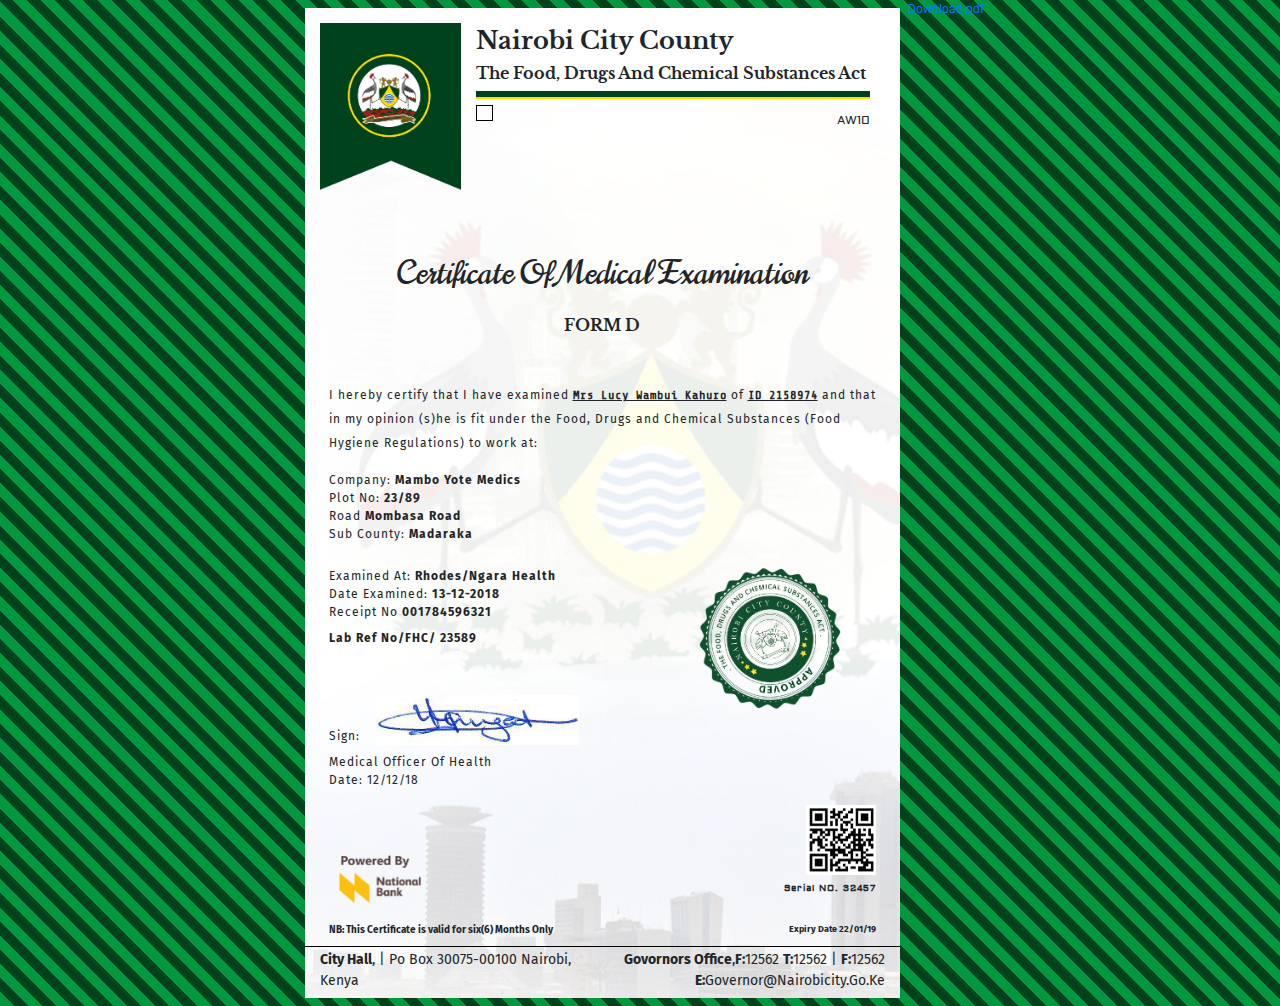
==== commit 85e7df96: "some js" ====
--- a/index.html
+++ b/index.html
@@ -11,7 +11,7 @@
 		<link rel="stylesheet" href="css/style.css">
 	</head>
 	<body>
-		<div class="container-fluid a4-size m-2 position-relative">
+		<div class="container-fluid a4-size m-2 position-relative nodeToRenderAsPDF">
 			<header>
 				<div class="container-fluid">
 					<div class="row mb-2">
@@ -45,7 +45,7 @@
 						<h5 class="mb-5">FORM D</h5>
 					</div>
 					<!--				main content-->
-					<p class=" text-left col-12 mb-3 p-0 spacing-1 line-height-2">
+					<p class=" text-left col-12 mb-3 p-0 spacing-1 line-height-2" id="demo">
 						I hereby certify that I have examined <span class="content-field"> Mrs Lucy Wambui Kahuro</span> of <span class="content-field"> ID 2158974</span> and that in my opinion (s)he is fit under the Food, Drugs and Chemical Substances (Food
 						Hygiene Regulations) to work at:
 					</p>
@@ -68,7 +68,7 @@
 							</div>
 							<!--				examination details-->
 							<div class="col-12 dropleft text-left p-0 mb-3 mt-5">
-								<p class="text-capitalize mb-0 d-flex align-items-end pb-2"><span>Sign: </span><span><img src="img/susan-sign.png" class="signature ml-3"></span></p>
+								<p class="text-capitalize mb-0 d-flex align-items-end pb-2"><span>Sign: </span><span><img src="img/langat-sign.png" class="signature ml-3"></span></p>
 								<p class="text-capitalize mb-0">Medical Officer Of Health</p>
 								<p class="text-capitalize">Date: 12/12/18</p>
 							</div>
@@ -113,5 +113,57 @@
 				</footer>
 			</div>
 		</div>
+
+		<a href="javascript:genPDF()">Download pdf</a>
+		<!-- scripts -->
+		<script src="js/jquery.min.js"></script>
+		<script src="js/jspdf.js"></script>
+		<script src="js/html2canvas.js"></script>
+		<!-- scripts -->
+
+		<!-- pdf function goed here -->
+		<script>
+		
+// A $( document ).ready() block.
+$( document ).ready(function() {
+    // genpdf();
+});
+
+			function printme() {
+		const filename  = 'HealthCertificate.pdf';
+
+		html2canvas(document.querySelector('#nodeToRenderAsPDF')).then(canvas => {
+			let pdf = new jsPDF('p', 'mm', 'a4');
+			pdf.addImage(canvas.toDataURL('image/png'), 'PNG', 0, 0, 211, 298);
+			pdf.save(filename);
+		});
+	}
+
+// Variant
+// This one lets you improve the PDF sharpness by scaling up the HTML node tree to render as an image before getting pasted on the PDF.
+function printme(quality = 4) {
+		const filename  = 'ThisIsYourPDFFilename.pdf';
+
+		html2canvas(document.querySelector('#nodeToRenderAsPDF'), 
+								{scale: quality}
+						 ).then(canvas => {
+			let pdf = new jsPDF('p', 'mm', 'a4');
+			pdf.addImage(canvas.toDataURL('image/png'), 'PNG', 0, 0, 211, 298);
+			pdf.save(filename);
+		});
+	}
+
+	function genPDF(){
+		html2canvas(document.getElementById("demo"),{
+			onrendered: function(canvas){
+				var img=canvas.toDataURL("image/png");
+				var doc=new jsPDF();
+				doc.addImage(img,'JPEG',20,20);
+				doc.save('test.pdf');
+			}
+		});
+	}
+		</script>
+		<!-- pdf function goed here -->
 	</body>
 </html>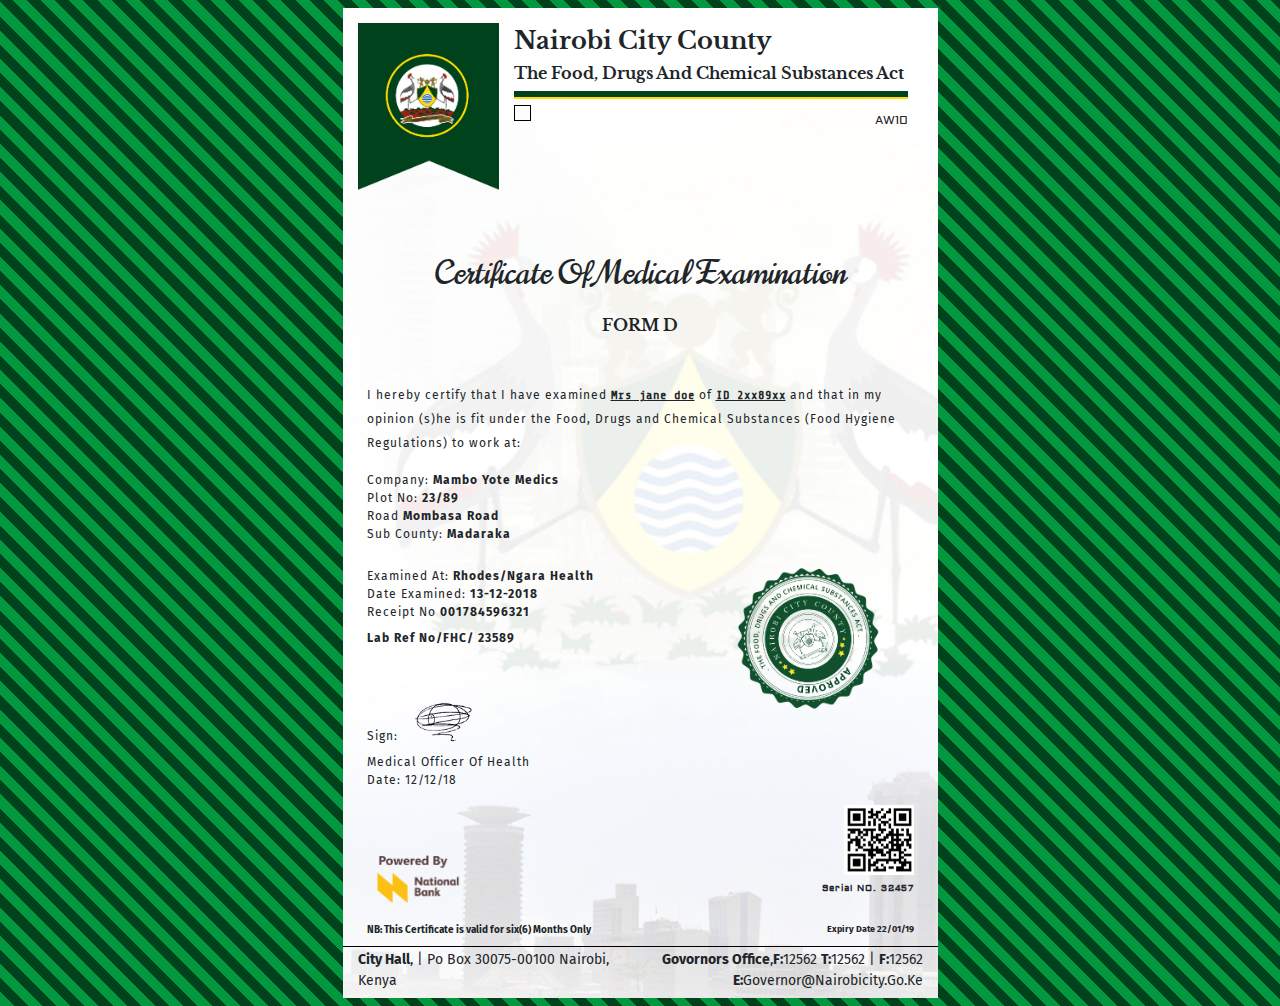
==== commit 23740d11: "some changes i hadent updated days back" ====
--- a/index.html
+++ b/index.html
@@ -9,9 +9,11 @@
 		<link href="https://fonts.googleapis.com/css?family=Share+Tech+Mono&display=swap" rel="stylesheet">
 		<link rel="stylesheet" href="css/bootstrap.min.css">
 		<link rel="stylesheet" href="css/style.css">
+
+		
 	</head>
-	<body>
-		<div class="container-fluid a4-size m-2 position-relative nodeToRenderAsPDF">
+	<body id="#">
+		<div class="container-fluid a4-size m-2 position-relative nodeToRenderAsPDF" id="screenshot">
 			<header>
 				<div class="container-fluid">
 					<div class="row mb-2">
@@ -22,7 +24,7 @@
 						</div>
 						<div class="col-9 pt-1">
 							<div class="cert-title">
-								<h2>Nairobi City County</h2>
+								<h2 id="#">Nairobi City County</h2>
 								<h5>The food, Drugs and chemical substances act</h5>
 							</div>
 							<div class="green"></div>
@@ -46,7 +48,7 @@
 					</div>
 					<!--				main content-->
 					<p class=" text-left col-12 mb-3 p-0 spacing-1 line-height-2" id="demo">
-						I hereby certify that I have examined <span class="content-field"> Mrs Lucy Wambui Kahuro</span> of <span class="content-field"> ID 2158974</span> and that in my opinion (s)he is fit under the Food, Drugs and Chemical Substances (Food
+						I hereby certify that I have examined <span class="content-field"> Mrs jane doe</span> of <span class="content-field"> ID 2xx89xx</span> and that in my opinion (s)he is fit under the Food, Drugs and Chemical Substances (Food
 						Hygiene Regulations) to work at:
 					</p>
 					<!--				examination details-->
@@ -68,7 +70,7 @@
 							</div>
 							<!--				examination details-->
 							<div class="col-12 dropleft text-left p-0 mb-3 mt-5">
-								<p class="text-capitalize mb-0 d-flex align-items-end pb-2"><span>Sign: </span><span><img src="img/langat-sign.png" class="signature ml-3"></span></p>
+								<p class="text-capitalize mb-0 d-flex align-items-end pb-2"><span>Sign: </span><span><img src="img/kasina-sign2.png" class="signature ml-3"></span></p>
 								<p class="text-capitalize mb-0">Medical Officer Of Health</p>
 								<p class="text-capitalize">Date: 12/12/18</p>
 							</div>
@@ -95,7 +97,7 @@
 				</div>
 			</section>
 			<!--		fotter area-->
-			<div class="footer-container text-left position-absolute">
+			<div class="footer-container text-left position-absolute" id="#">
 				<footer class="row font-14">
 					<div class="col-6 pl-4 font-14">
 						<p class="dropleft font-10"><b>NB: This Certificate is valid for six(6) Months Only</b></p>
@@ -114,55 +116,159 @@
 			</div>
 		</div>
 
-		<a href="javascript:genPDF()">Download pdf</a>
+		<!-- <a href="javascript:new_screenshot()">Download pdf</a> -->
+
+		<a id="more" class="d-none">more</a>
+		<div class="reportContents"></div>
 		<!-- scripts -->
-		<script src="js/jquery.min.js"></script>
-		<script src="js/jspdf.js"></script>
-		<script src="js/html2canvas.js"></script>
+		<script type="text/javascript" src="js/jquery.min.js"></script>
+		<script type="text/javascript" src="js/jspdf.js"></script>
+		<script type="text/javascript" src="js/html2canvas.js"></script>
 		<!-- scripts -->
 
 		<!-- pdf function goed here -->
 		<script>
 		
 // A $( document ).ready() block.
-$( document ).ready(function() {
-    // genpdf();
+
+
+// 			function printme() {
+// 		const filename  = 'HealthCertificate.pdf';
+
+// 		html2canvas(document.querySelector('#nodeToRenderAsPDF')).then(canvas => {
+// 			let pdf = new jsPDF('p', 'mm', 'a4');
+// 			pdf.addImage(canvas.toDataURL('image/png'), 'PNG', 0, 0, 211, 298);
+// 			pdf.save(filename);
+// 		});
+// 	}
+
+// // Variant
+// // This one lets you improve the PDF sharpness by scaling up the HTML node tree to render as an image before getting pasted on the PDF.
+// function printme(quality = 4) {
+// 		const filename  = 'ThisIsYourPDFFilename.pdf';
+
+// 		html2canvas(document.querySelector('#nodeToRenderAsPDF'), 
+// 								{scale: quality}
+// 						 ).then(canvas => {
+// 			let pdf = new jsPDF('p', 'mm', 'a4');
+// 			pdf.addImage(canvas.toDataURL('image/png'), 'PNG', 0, 0, 211, 298);
+// 			pdf.save(filename);
+// 		});
+// 	}
+
+	function genPDF2() {
+	
+	var doc = new jsPDF();
+	var specialElementHandlers={
+		// for hiding specified elements
+		'#hide':function(element,render){return true}
+	};
+
+	doc.fromHTML($('#printme').get(0),20,20,{
+		'width':500,
+		'elementHandlers':specialElementHandlers
+	});
+	
+	// doc.text(20,20,'TEST Message!!');
+	// doc.addPage();
+	// doc.text(20,20,'TEST Page 2!');
+	doc.save('Test.pdf');
+	
+}
+
+function genPDF3(){
+	html2canvas(document.body,{
+		onrendered:function(canvas){
+			var img=canvas.toDataURL("image/png");
+			var doc=new jsPDF();
+			doc.addImage(img,'JPEG',20,20,210,297);
+			doc.save('test.pdf');
+		}
+	});
+}
+
+function genPDF(){
+	html2canvas(document.body).then(function(canvas) {
+	document.body.appendChild(canvas);
 });
-
-			function printme() {
-		const filename  = 'HealthCertificate.pdf';
-
-		html2canvas(document.querySelector('#nodeToRenderAsPDF')).then(canvas => {
-			let pdf = new jsPDF('p', 'mm', 'a4');
-			pdf.addImage(canvas.toDataURL('image/png'), 'PNG', 0, 0, 211, 298);
-			pdf.save(filename);
-		});
-	}
-
-// Variant
-// This one lets you improve the PDF sharpness by scaling up the HTML node tree to render as an image before getting pasted on the PDF.
-function printme(quality = 4) {
+	
+	var imageconv=canvas.toDataURL("image/png").replace("image/png","image/0ctet-stream");
+	console.log(imageconv);
+
+}
+
+function genPDF4(quality = 4) {
 		const filename  = 'ThisIsYourPDFFilename.pdf';
 
 		html2canvas(document.querySelector('#nodeToRenderAsPDF'), 
 								{scale: quality}
 						 ).then(canvas => {
 			let pdf = new jsPDF('p', 'mm', 'a4');
-			pdf.addImage(canvas.toDataURL('image/png'), 'PNG', 0, 0, 211, 298);
+			pdf.addImage(canvas.toDataURL('image/png'), 'PNG', 0, 0, 211, 298).replace("image/png","image/ocett-stream");
+			
 			pdf.save(filename);
 		});
 	}
 
-	function genPDF(){
-		html2canvas(document.getElementById("demo"),{
-			onrendered: function(canvas){
-				var img=canvas.toDataURL("image/png");
-				var doc=new jsPDF();
-				doc.addImage(img,'JPEG',20,20);
-				doc.save('test.pdf');
-			}
-		});
-	}
+		
+		function genPDF7(){
+			var screenshot=document.querySelector('#screenshot');
+			html2canvas(screenshot,{
+				onrendered:function(canvas){
+					document.body.appendChild(canvas)	
+				},
+				width:210,
+				height:269
+			})
+		}
+
+		function genPDF(){
+			var screenshot=document.querySelector('#screenshot');
+			html2canvas(screenshot,{
+				onrendered:function(canvas){
+					document.body.appendChild(canvas)	
+				},
+				width:210,
+				height:269
+			})
+		}
+
+		function new_screenshot1(){
+			html2canvas(document.body,{
+				dpi:300,
+				onrendered:function(canvas){
+					console.log(canvas.toDataURL("image/png"));
+				}
+			});
+		}
+		function new_screenshot(){
+			html2canvas(document.body,{
+				dpi:300,
+				height:286,
+				width:210
+			}).then(canvas => {
+    console.log(canvas.toDataURL('image/png'), 'PNG', 0, 0, 211, 298).replace("image/png","image/ocett-stream");
+});
+		}
+
+
+
+		$(document).ready(function() {
+  var image2 = new Image();
+  $("#more").click(function() {
+    var tableImage;
+    html2canvas($("#screenshot"), {
+      onrendered: function(canvas) {
+        tableImage = canvas.toDataURL("image/png");
+        image2.src = tableImage;
+        $('.reportContents').append('<input id="title" style="border:none;"             name="title" type="hidden" value="null"/>');
+        $('.reportContents').append('<input type="hidden" id="imageSrc"             name = "imageSrc" value="' + tableImage + '"/>');
+        $('.reportContents').append('<img style="width: 90%;" id="image" src="' + image2.src + '">');
+      },
+      allowTaint: false
+    });
+  });
+});
 		</script>
 		<!-- pdf function goed here -->
 	</body>
